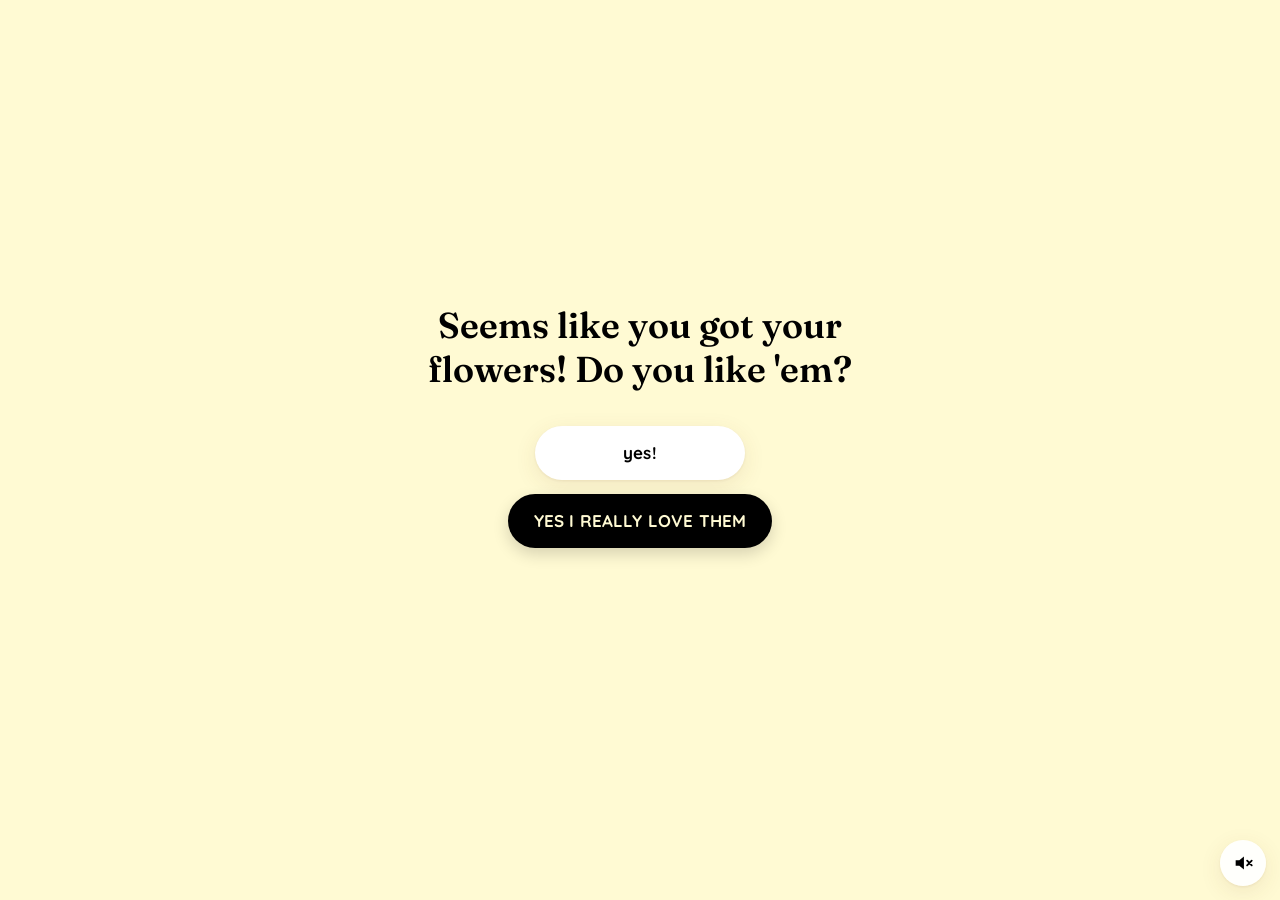
==== index.html @ 2edd3ac1 "Build Raizel's birthday gift site: 13-screen journey + personal dashboard Vanilla HTML/CSS/JS, no bu" ====
<!doctype html>
<html lang="en">
<head>
  <meta charset="utf-8">
  <meta name="viewport" content="width=device-width, initial-scale=1, viewport-fit=cover">
  <meta name="theme-color" content="#FFFAD3">
  <meta name="robots" content="noindex, nofollow">
  <meta name="apple-mobile-web-app-capable" content="yes">
  <meta name="apple-mobile-web-app-title" content="For Raizel">
  <meta name="format-detection" content="telephone=no">
  <title>For Raizel 💌</title>
  <link rel="icon" href="assets/icon.svg" type="image/svg+xml">
  <link rel="apple-touch-icon" href="assets/apple-touch-icon.png">
  <link rel="preconnect" href="https://fonts.googleapis.com">
  <link rel="preconnect" href="https://fonts.gstatic.com" crossorigin>
  <link rel="stylesheet" href="https://fonts.googleapis.com/css2?family=Fraunces:opsz,wght@9..144,400;9..144,600;9..144,800&family=Quicksand:wght@400;500;600;700&display=swap">
  <link rel="stylesheet" href="css/styles.css">
  <script>
    // Decide journey vs dashboard before first paint (no flash on revisits)
    try { if (JSON.parse(localStorage.getItem("rb.journey") || "{}").done) document.documentElement.classList.add("mode-dashboard"); } catch (e) {}
  </script>
</head>
<body>
  <noscript><p class="noscript">This little gift needs JavaScript turned on 💌</p></noscript>

  <!-- ============ PART 1: THE JOURNEY ============ -->
  <div id="journey" class="journey">
    <div id="stage" class="stage" aria-live="polite"></div>
  </div>

  <!-- ============ PART 2: THE DASHBOARD ============ -->
  <div id="dashboard" class="dashboard" hidden>
    <header class="nav" id="nav">
      <div class="nav-bar">
        <a href="#top" class="nav-brand">R <span aria-hidden="true">❤</span> K</a>
        <button class="nav-toggle" id="navToggle" aria-expanded="false" aria-controls="navMenu">
          <span>Menu</span>
          <svg viewBox="0 0 24 24" width="18" height="18" aria-hidden="true"><path d="M6 9l6 6 6-6" fill="none" stroke="currentColor" stroke-width="2.4" stroke-linecap="round" stroke-linejoin="round"/></svg>
        </button>
      </div>
      <nav class="nav-menu" id="navMenu" aria-label="Sections"><ul id="navList"></ul></nav>
    </header>

    <main>
      <section class="hero" id="top">
        <h1 class="hero-title" data-text="hero.title"></h1>
        <p class="hero-sub" data-text="hero.subtitle"></p>
        <p class="hero-body" data-text="hero.body"></p>
        <p class="hero-enjoy" data-text="hero.closing"></p>
      </section>

      <div class="conveyor" id="conveyor" aria-label="Photos of us">
        <div class="conveyor-track" id="conveyorTrack"></div>
      </div>

      <section class="section" id="about">
        <h2 data-text="aboutHer.title"></h2>
        <div class="card about-card" id="aboutBody"></div>
      </section>

      <section class="section" id="dates">
        <h2 data-text="dates.title"></h2>
        <p class="section-intro" data-text="dates.intro"></p>
        <div class="card cal-card">
          <div class="cal-head">
            <button class="icon-btn" id="calPrev" aria-label="Previous month">‹</button>
            <div class="cal-month" id="calLabel"></div>
            <button class="icon-btn" id="calNext" aria-label="Next month">›</button>
          </div>
          <div class="cal-scroller" id="calScroller"></div>
        </div>
        <div class="timeline" id="timeline"></div>
      </section>

      <section class="section" id="letters">
        <h2 data-text="letters.title"></h2>
        <p class="section-intro" data-text="letters.intro"></p>
        <div class="letter-grid" id="letterGrid"></div>
      </section>

      <section class="section" id="numbers">
        <h2 data-text="numbers.title"></h2>
        <div class="stats" id="stats"></div>
      </section>

      <section class="section" id="radio">
        <h2 data-text="radio.title"></h2>
        <div class="card radio-card" id="radioCard"></div>
      </section>

      <section class="section" id="bucket">
        <h2 data-text="bucketList.title"></h2>
        <div class="card bucket-card">
          <ul class="bucket-list" id="bucketList"></ul>
          <form class="bucket-add" id="bucketForm" autocomplete="off">
            <input id="bucketInput" type="text" maxlength="80" enterkeyhint="done" aria-label="New bucket list item">
            <button class="btn btn-small" type="submit">Add</button>
          </form>
        </div>
      </section>

      <section class="section" id="gallery">
        <h2 data-text="gallery.title"></h2>
        <div class="gallery" id="galleryGrid"></div>
      </section>

      <section class="section" id="playlist">
        <h2 data-text="playlist.title"></h2>
        <div class="card playlist-card" id="playlistCard"></div>
      </section>

      <section class="section" id="code">
        <h2 data-text="code.title"></h2>
        <div class="card code-card">
          <p class="section-intro" data-text="code.intro"></p>
          <form class="code-form" id="codeForm" autocomplete="off">
            <input id="codeInput" type="text" autocapitalize="characters" autocorrect="off" spellcheck="false" enterkeyhint="go" aria-label="Gift code">
            <button class="btn btn-small" type="submit">Unlock</button>
          </form>
          <p class="code-msg" id="codeMsg" role="status"></p>
          <div class="reveal" id="reveal" hidden></div>
          <div class="unlocked" id="unlocked"></div>
        </div>
      </section>

      <footer class="footer">
        <p data-text="footer"></p>
        <button class="link-btn" id="replay">↺ replay the beginning</button>
      </footer>
    </main>
  </div>

  <!-- Sound toggle (always visible) -->
  <button class="sound-toggle" id="soundToggle" aria-label="Play music" aria-pressed="false">
    <svg class="ico-on" viewBox="0 0 24 24" aria-hidden="true"><path d="M4 9v6h4l5 4V5L8 9H4z" fill="currentColor"/><path d="M16 8.5a5 5 0 010 7M18.5 6a8.5 8.5 0 010 12" fill="none" stroke="currentColor" stroke-width="2" stroke-linecap="round"/></svg>
    <svg class="ico-off" viewBox="0 0 24 24" aria-hidden="true"><path d="M4 9v6h4l5 4V5L8 9H4z" fill="currentColor"/><path d="M16.5 9.5l5 5m0-5l-5 5" fill="none" stroke="currentColor" stroke-width="2" stroke-linecap="round"/></svg>
  </button>

  <!-- Generic modal (dates, letters) -->
  <div class="modal" id="modal" hidden>
    <div class="modal-backdrop" data-close></div>
    <div class="modal-card" role="dialog" aria-modal="true" aria-labelledby="modalTitle">
      <button class="modal-close" data-close aria-label="Close">✕</button>
      <div class="modal-body" id="modalBody"></div>
    </div>
  </div>

  <!-- Photo lightbox -->
  <div class="lightbox" id="lightbox" hidden>
    <button class="modal-close lb-close" data-close aria-label="Close">✕</button>
    <button class="lb-nav lb-prev" id="lbPrev" aria-label="Previous photo">‹</button>
    <figure class="lb-figure" id="lbFigure"><img id="lbImg" alt=""><figcaption id="lbCount"></figcaption></figure>
    <button class="lb-nav lb-next" id="lbNext" aria-label="Next photo">›</button>
  </div>

  <script src="js/content.js" defer></script>
  <script src="js/giftcodec.js" defer></script>
  <script src="js/gifts.js" defer></script>
  <script src="js/audio.js" defer></script>
  <script src="js/app.js" defer></script>
</body>
</html>
---- css/styles.css ----
/* ============================================================
   Fonts & palette — change the font pair here in one place.
   ============================================================ */
:root {
  --font-display: "Fraunces", Georgia, "Times New Roman", serif;
  --font-body: "Quicksand", ui-rounded, -apple-system, "Segoe UI", sans-serif;

  --cream: #FFFAD3;
  --peach: #FFDBB0;
  --blush: #FFCCB8;
  --pink: #FFB1B1;
  --ink: #000000;

  --card: #FFFFFF;
  --muted: #5b4a42;
  --wrong: #ff4d5e;
  --radius: 22px;
  --shadow: 0 6px 22px rgba(120, 70, 40, 0.10), 0 1px 3px rgba(120, 70, 40, 0.08);
  --ease: cubic-bezier(.22, .8, .32, 1);

  --vh: 100vh;
  --safe-top: env(safe-area-inset-top, 0px);
  --safe-bottom: env(safe-area-inset-bottom, 0px);
}
@supports (height: 100dvh) { :root { --vh: 100dvh; } }

*, *::before, *::after { box-sizing: border-box; }
html { -webkit-text-size-adjust: 100%; text-size-adjust: 100%; }
body {
  margin: 0;
  background: var(--cream);
  color: var(--ink);
  font-family: var(--font-body);
  font-size: 16px;
  line-height: 1.55;
  -webkit-font-smoothing: antialiased;
  -webkit-tap-highlight-color: transparent;
  transition: background-color 2.4s ease;
}
img { max-width: 100%; display: block; }
button, input { font: inherit; color: inherit; }
button { cursor: pointer; touch-action: manipulation; -webkit-user-select: none; user-select: none; }
h1, h2, h3 { font-family: var(--font-display); font-weight: 800; line-height: 1.12; margin: 0; letter-spacing: -0.01em; }
[hidden] { display: none !important; }
.noscript { padding: 40px 24px; text-align: center; }

/* ---------- Buttons ---------- */
.btn {
  display: inline-flex; align-items: center; justify-content: center;
  min-height: 52px; padding: 14px 26px;
  border: 0; border-radius: 999px;
  background: var(--ink); color: var(--cream);
  font-weight: 700; font-size: 17px; letter-spacing: 0.01em;
  box-shadow: 0 6px 16px rgba(0, 0, 0, 0.16);
  transition: transform .18s var(--ease), opacity .3s ease, box-shadow .2s ease;
}
.btn:active { transform: scale(0.95); box-shadow: 0 3px 8px rgba(0, 0, 0, 0.14); }
.btn:disabled { opacity: .55; }
.btn-soft { background: var(--card); color: var(--ink); box-shadow: var(--shadow); }
.btn-small { min-height: 44px; padding: 10px 18px; font-size: 15px; }
.icon-btn {
  width: 40px; height: 40px; border-radius: 50%; border: 0;
  background: var(--cream); font-size: 24px; line-height: 1; font-weight: 700;
  transition: transform .15s var(--ease), opacity .2s;
}
.icon-btn:active { transform: scale(0.9); }
.icon-btn:disabled { opacity: .3; }
.link-btn { background: none; border: 0; padding: 8px; font-size: 13px; color: var(--muted); text-decoration: underline; text-underline-offset: 3px; }

/* ============================================================
   PART 1 — JOURNEY
   ============================================================ */
.journey {
  position: fixed; inset: 0;
  height: var(--vh);
  overflow: hidden;
  overscroll-behavior: none;
  touch-action: manipulation;
  -webkit-user-select: none; user-select: none;
  -webkit-touch-callout: none;
  z-index: 10;
  transition: opacity 1.3s ease;
}
.journey.leaving { opacity: 0; pointer-events: none; }
html.mode-dashboard .journey { display: none; }
html:not(.mode-dashboard) body { overflow: hidden; }

.stage { position: absolute; inset: 0; }
.screen {
  position: absolute; inset: 0;
  display: flex; flex-direction: column; align-items: center; justify-content: center;
  gap: 34px;
  padding: calc(40px + var(--safe-top)) 24px calc(88px + var(--safe-bottom));
  text-align: center;
  opacity: 0;
  transform: translateY(10px);
  transition: opacity .55s ease, transform .55s var(--ease);
}
.screen.in { opacity: 1; transform: none; }
.screen.out { opacity: 0; transform: translateY(-10px); pointer-events: none; }
.screen.slow { transition-duration: 1.1s; }

.screen-text {
  font-family: var(--font-display);
  font-weight: 600;
  font-size: clamp(26px, 7.6vw, 36px);
  line-height: 1.22;
  max-width: 13em;
  margin: 0;
  text-wrap: balance;
}
.screen--auto .screen-text { font-size: clamp(30px, 9vw, 42px); }
.screen--finale .screen-text { font-weight: 800; font-size: clamp(42px, 13vw, 60px); line-height: 1.08; }
.screen-actions { display: flex; flex-direction: column; gap: 14px; align-items: center; width: 100%; }
.screen-actions .btn { min-width: 210px; max-width: 100%; }

/* ---------- Scrabble ---------- */
.scrabble { --tile: min(50px, calc((100vw - 48px - 5 * 7px) / 6)); display: flex; flex-direction: column; align-items: center; gap: 36px; }
.slots, .tray { display: flex; gap: 7px; justify-content: center; }
.tray { flex-wrap: wrap; min-height: var(--tile); }
.slot {
  width: var(--tile); height: var(--tile);
  border-radius: 10px;
  border: 2px dashed rgba(0, 0, 0, .22);
  background: rgba(255, 255, 255, .45);
  display: grid; place-items: center;
  transition: background-color .3s, border-color .3s, transform .3s var(--ease);
}
.slot.hover { border-color: var(--ink); background: rgba(255, 255, 255, .9); transform: scale(1.06); }
.slot.filled { border-color: transparent; background: transparent; }
.tile {
  width: var(--tile); height: var(--tile);
  position: relative;
  touch-action: none;
  -webkit-user-select: none; user-select: none;
  -webkit-touch-callout: none;
  cursor: grab;
  transition: transform .35s var(--ease);
  z-index: 1;
}
.tile.dragging { transition: none; z-index: 50; cursor: grabbing; }
.tile.dragging .tile-face { transform: scale(1.12) rotate(-3deg); box-shadow: 0 12px 22px rgba(0, 0, 0, .25); }
.tile.placed { cursor: default; }
.tile-face {
  position: absolute; inset: 0;
  border-radius: 9px;
  background: linear-gradient(160deg, #FCEBC4, #F2D69E);
  box-shadow: inset 0 -3px 0 rgba(150, 100, 40, .28), 0 3px 8px rgba(120, 80, 30, .2);
  display: grid; place-items: center;
  font-family: var(--font-display); font-weight: 800;
  font-size: calc(var(--tile) * .52);
  transition: transform .2s var(--ease), background .25s, box-shadow .2s;
}
.tile-face small {
  position: absolute; right: 5px; bottom: 2px;
  font-family: var(--font-body); font-size: calc(var(--tile) * .2); font-weight: 700;
}
.tile.wrong .tile-face { animation: shake .45s ease; background: var(--wrong); color: #fff; }
.tile.placed .tile-face { animation: pop .35s var(--ease); }
.scrabble.solved .tile-face { background: linear-gradient(160deg, #FFD3D3, var(--pink)); }
@keyframes shake {
  0%, 100% { transform: translateX(0); }
  20% { transform: translateX(-7px) rotate(-3deg); }
  40% { transform: translateX(6px) rotate(3deg); }
  60% { transform: translateX(-4px); }
  80% { transform: translateX(3px); }
}
@keyframes pop { 0% { transform: scale(.8); } 60% { transform: scale(1.1); } 100% { transform: scale(1); } }
.hint { font-size: 14px; color: var(--muted); margin: -12px 0 0; }

/* ---------- Slider ---------- */
.slider {
  --p: 0;
  --thumb: 60px;
  position: relative;
  width: min(320px, 100%);
  height: 68px;
  border-radius: 999px;
  background: #fff;
  box-shadow: inset 0 2px 6px rgba(0, 0, 0, .08), var(--shadow);
  touch-action: none;
  -webkit-user-select: none; user-select: none;
  overflow: hidden;
}
.slider-fill {
  position: absolute; left: 0; top: 0; bottom: 0;
  width: calc(var(--thumb) + 4px + (100% - var(--thumb) - 8px) * var(--p));
  background: linear-gradient(90deg, var(--peach), var(--pink));
  border-radius: inherit;
}
.slider-label {
  position: absolute; inset: 0; display: grid; place-items: center;
  padding-left: calc(var(--thumb) * .8);
  font-weight: 700; font-size: 15px; letter-spacing: .03em; color: var(--muted);
  opacity: calc(1 - var(--p) * 1.8);
  pointer-events: none;
}
.slider-thumb {
  position: absolute; top: 4px; left: 4px;
  width: var(--thumb); height: var(--thumb);
  border-radius: 50%;
  background: var(--ink); color: var(--cream);
  display: grid; place-items: center; font-size: 24px;
  box-shadow: 0 4px 12px rgba(0, 0, 0, .25);
  cursor: grab;
}
.slider.returning .slider-thumb, .slider.returning .slider-fill { transition: transform .4s var(--ease), width .4s var(--ease); }
.slider.done .slider-label { opacity: 1; padding-left: 0; padding-right: calc(var(--thumb) * .8); color: var(--ink); }

/* ---------- Particle burst (hearts / confetti) ---------- */
.burst { position: fixed; left: 0; top: 0; width: 0; height: 0; pointer-events: none; z-index: 200; }
.burst span {
  position: absolute; left: 0; top: 0;
  font-size: var(--s, 20px);
  opacity: 0;
  animation: burst var(--d, 1.2s) cubic-bezier(.15, .7, .3, 1) forwards;
  will-change: transform, opacity;
}
.burst i { position: absolute; left: 0; top: 0; width: 8px; height: 12px; border-radius: 2px; background: var(--c); opacity: 0; animation: burst var(--d, 1.2s) cubic-bezier(.15, .7, .3, 1) forwards; }
@keyframes burst {
  0% { opacity: 1; transform: translate(-50%, -50%) scale(.4) rotate(0); }
  70% { opacity: 1; }
  100% { opacity: 0; transform: translate(calc(-50% + var(--x)), calc(-50% + var(--y))) scale(1) rotate(var(--r)); }
}

/* ============================================================
   PART 2 — DASHBOARD
   ============================================================ */
.dashboard { opacity: 0; transform: translateY(12px); transition: opacity 1.2s ease, transform 1.2s var(--ease); }
.dashboard.shown { opacity: 1; transform: none; }
html.mode-dashboard .dashboard { display: block !important; opacity: 1; transform: none; }
html { scroll-behavior: smooth; scroll-padding-top: calc(68px + var(--safe-top)); }

main { max-width: 640px; margin: 0 auto; padding: 0 0 calc(40px + var(--safe-bottom)); }

/* ---------- Navbar ---------- */
.nav {
  position: sticky; top: 0; z-index: 40;
  padding: var(--safe-top) 12px 0;
  background: rgba(255, 250, 211, .86);
  -webkit-backdrop-filter: saturate(1.4) blur(12px);
  backdrop-filter: saturate(1.4) blur(12px);
  border-bottom: 1px solid rgba(0, 0, 0, .05);
  transition: transform .35s var(--ease);
}
.nav.hide { transform: translateY(-100%); }
.nav-bar { max-width: 640px; margin: 0 auto; height: 56px; display: flex; align-items: center; justify-content: space-between; }
.nav-brand { font-family: var(--font-display); font-weight: 800; font-size: 20px; color: var(--ink); text-decoration: none; padding: 6px; }
.nav-brand span { color: #ff7b8a; }
.nav-toggle {
  display: inline-flex; align-items: center; gap: 6px;
  border: 0; border-radius: 999px; padding: 9px 16px;
  background: var(--card); box-shadow: var(--shadow);
  font-weight: 700; font-size: 14px;
  transition: transform .15s var(--ease);
}
.nav-toggle:active { transform: scale(.95); }
.nav-toggle svg { transition: transform .3s var(--ease); }
.nav.open .nav-toggle svg { transform: rotate(180deg); }
.nav-menu { display: grid; grid-template-rows: 0fr; transition: grid-template-rows .35s var(--ease); max-width: 640px; margin: 0 auto; }
.nav.open .nav-menu { grid-template-rows: 1fr; }
.nav-menu ul { overflow: hidden; list-style: none; margin: 0; padding: 0; display: flex; flex-wrap: wrap; gap: 8px; }
.nav.open .nav-menu ul { padding: 4px 0 14px; }
.nav-menu a {
  display: block; padding: 8px 14px; border-radius: 999px;
  background: var(--card); color: var(--ink); text-decoration: none;
  font-weight: 600; font-size: 14px; box-shadow: 0 2px 6px rgba(0, 0, 0, .06);
  transition: background-color .2s, transform .15s;
}
.nav-menu a:active { transform: scale(.95); background: var(--blush); }

/* ---------- Hero ---------- */
.hero {
  margin: 16px 16px 0;
  padding: 40px 24px 36px;
  border-radius: 30px;
  background: linear-gradient(165deg, var(--pink) 0%, var(--blush) 45%, var(--peach) 100%);
  text-align: center;
  box-shadow: var(--shadow);
}
.hero-title { font-size: clamp(32px, 10vw, 46px); }
.hero-sub { font-family: var(--font-display); font-style: italic; font-weight: 400; font-size: 17px; margin: 14px 0 20px; }
.hero-body { margin: 0 auto; max-width: 30em; font-weight: 500; }
.hero-enjoy { font-family: var(--font-display); font-weight: 800; font-size: 26px; margin: 18px 0 0; }

/* ---------- Photo conveyor ---------- */
.conveyor { overflow: hidden; padding: 22px 0 6px; -webkit-mask-image: linear-gradient(90deg, transparent, #000 8%, #000 92%, transparent); mask-image: linear-gradient(90deg, transparent, #000 8%, #000 92%, transparent); }
.conveyor-track { display: flex; width: max-content; animation: conveyor var(--dur, 40s) linear infinite; }
.conveyor.paused .conveyor-track { animation-play-state: paused; }
@media (hover: hover) { .conveyor:hover .conveyor-track { animation-play-state: paused; } }
.conveyor-item { flex: 0 0 auto; padding-right: 12px; }
.conveyor-item button { display: block; padding: 0; border: 0; background: none; }
.conveyor-item img {
  width: 116px; height: 145px; object-fit: cover;
  border-radius: 18px; background: var(--blush);
  border: 4px solid #fff; box-shadow: var(--shadow);
}
.conveyor-item:nth-child(odd) img { transform: rotate(-2deg); }
.conveyor-item:nth-child(even) img { transform: rotate(2deg); }
@keyframes conveyor { from { transform: translateX(0); } to { transform: translateX(-50%); } }

/* ---------- Sections ---------- */
.section { padding: 44px 16px 0; }
.section h2 { font-size: 30px; margin-bottom: 6px; }
.section h2::after { content: ""; display: block; width: 44px; height: 5px; border-radius: 3px; margin-top: 10px; background: var(--pink); }
.section-intro { margin: 8px 0 16px; color: var(--muted); font-weight: 500; }
.section h2 + .card, .section h2 + .stats, .section h2 + .gallery { margin-top: 18px; }
.card { background: var(--card); border-radius: var(--radius); box-shadow: var(--shadow); padding: 20px; }
.reveal-on-scroll { opacity: 0; transform: translateY(12px); transition: opacity .7s ease, transform .7s var(--ease); }
.reveal-on-scroll.visible { opacity: 1; transform: none; }

/* About */
.about-card p { margin: 0 0 12px; }
.about-card p:last-of-type { margin-bottom: 0; }
.facts { display: flex; flex-wrap: wrap; gap: 8px; margin-top: 16px; }
.fact { background: var(--cream); border-radius: 14px; padding: 8px 12px; font-size: 14px; }
.fact b { display: block; font-size: 11px; text-transform: uppercase; letter-spacing: .06em; color: var(--muted); }

/* ---------- Calendar ---------- */
.cal-card { padding: 16px 12px 18px; }
.cal-head { display: flex; align-items: center; justify-content: space-between; margin-bottom: 10px; }
.cal-month { font-family: var(--font-display); font-weight: 700; font-size: 20px; }
.cal-scroller {
  display: flex; overflow-x: auto; scroll-snap-type: x mandatory;
  scrollbar-width: none; -webkit-overflow-scrolling: touch; overscroll-behavior-x: contain;
}
.cal-scroller::-webkit-scrollbar { display: none; }
.cal-month-grid { flex: 0 0 100%; scroll-snap-align: start; padding: 0 4px; }
.cal-grid { display: grid; grid-template-columns: repeat(7, 1fr); gap: 4px; text-align: center; }
.cal-dow { font-size: 11px; font-weight: 700; color: var(--muted); text-transform: uppercase; padding-bottom: 4px; }
.cal-day { aspect-ratio: 1; display: grid; place-items: center; border-radius: 12px; font-size: 14px; font-weight: 500; position: relative; }
.cal-day.today { outline: 2px solid var(--ink); outline-offset: -2px; }
.cal-day.event {
  border: 0; font-weight: 700; background: var(--pink);
  box-shadow: 0 3px 8px rgba(255, 110, 110, .35);
  transition: transform .15s var(--ease);
  animation: glow 2.6s ease-in-out infinite;
}
.cal-day.event::after { content: "❤"; position: absolute; top: -3px; right: -1px; font-size: 10px; color: #e2475a; }
.cal-day.event:active { transform: scale(.9); }
@keyframes glow { 50% { box-shadow: 0 3px 14px rgba(255, 110, 110, .6); } }

.timeline { display: flex; gap: 10px; overflow-x: auto; padding: 16px 2px 8px; scrollbar-width: none; scroll-snap-type: x proximity; }
.timeline::-webkit-scrollbar { display: none; }
.chip {
  flex: 0 0 auto; scroll-snap-align: start;
  border: 0; border-radius: 16px; padding: 10px 14px; text-align: left;
  background: var(--card); box-shadow: var(--shadow);
  transition: transform .15s var(--ease);
  max-width: 200px;
}
.chip:active { transform: scale(.96); }
.chip small { display: block; font-size: 12px; font-weight: 700; color: #d85566; }
.chip span { font-weight: 600; font-size: 14px; line-height: 1.3; display: block; }

/* ---------- Letters ---------- */
.letter-grid { display: grid; grid-template-columns: repeat(auto-fill, minmax(150px, 1fr)); gap: 14px; }
.letter-card {
  position: relative; border: 0; text-align: left;
  min-height: 150px; padding: 18px 16px;
  border-radius: var(--radius);
  background: var(--card); box-shadow: var(--shadow);
  display: flex; flex-direction: column; justify-content: space-between; gap: 12px;
  transition: transform .18s var(--ease);
  overflow: hidden;
}
.letter-card::before { content: ""; position: absolute; inset: 0 0 auto 0; height: 7px; background: var(--c, var(--pink)); }
.letter-card:active { transform: scale(.96) rotate(-1deg); }
.letter-card .icon { font-size: 30px; }
.letter-card h3 { font-size: 19px; }
.letter-card .open { font-size: 12px; font-weight: 700; color: var(--muted); }
.letter-card:first-child { grid-column: 1 / -1; min-height: 120px; }

/* ---------- Numbers ---------- */
.stats { display: grid; grid-template-columns: 1fr 1fr; gap: 12px; }
.stat {
  background: var(--card); border-radius: var(--radius); box-shadow: var(--shadow);
  padding: 18px 14px; text-align: center;
  display: flex; flex-direction: column; justify-content: center; gap: 4px;
}
.stat-value { font-family: var(--font-display); font-weight: 800; font-size: 40px; line-height: 1; }
.stat-value.text { font-size: 20px; line-height: 1.2; }
.stat-label { font-size: 13px; font-weight: 700; color: var(--muted); }
.stat:nth-child(1) { background: var(--pink); grid-column: 1 / -1; }
.stat:nth-child(1) .stat-value { font-size: 56px; }
.stat:nth-child(2) { background: var(--peach); }
.stat:nth-child(3) { background: var(--blush); }
.stat:nth-child(4) { grid-column: 1 / -1; }
.stat:nth-child(5) { grid-column: 1 / -1; background: var(--ink); color: var(--cream); }
.stat:nth-child(5) .stat-label { color: var(--peach); }
.stat:nth-child(5) .stat-value { font-size: 34px; letter-spacing: .06em; }

/* ---------- Radio ---------- */
.radio-card { text-align: center; background: linear-gradient(160deg, #fff, var(--cream)); }
.radio-label { font-weight: 700; margin: 0 0 14px; }
.radio-play {
  width: 84px; height: 84px; border-radius: 50%; border: 0;
  background: var(--ink); color: var(--cream);
  display: inline-grid; place-items: center;
  box-shadow: 0 0 0 10px rgba(255, 177, 177, .45), 0 8px 20px rgba(0, 0, 0, .2);
  transition: transform .18s var(--ease);
  animation: pulse 2.4s ease-in-out infinite;
}
.radio-play:active { transform: scale(.92); }
.radio-play svg { width: 34px; height: 34px; margin-left: 5px; }
@keyframes pulse { 50% { box-shadow: 0 0 0 16px rgba(255, 177, 177, .2), 0 8px 20px rgba(0, 0, 0, .2); } }
.embed { position: relative; width: 100%; aspect-ratio: 16 / 9; border-radius: 16px; overflow: hidden; background: #000; }
.embed iframe { position: absolute; inset: 0; width: 100%; height: 100%; border: 0; }
.soon { color: var(--muted); font-size: 14px; margin: 14px 0 0; }

/* ---------- Bucket list ---------- */
.bucket-list { list-style: none; margin: 0; padding: 0; }
.bucket-item { display: flex; align-items: center; gap: 12px; padding: 10px 2px; border-bottom: 1px dashed rgba(0, 0, 0, .1); }
.bucket-item label { flex: 1; display: flex; align-items: center; gap: 12px; cursor: pointer; font-weight: 600; min-height: 32px; }
.bucket-item input { position: absolute; opacity: 0; pointer-events: none; }
.check {
  flex: 0 0 26px; height: 26px; border-radius: 9px;
  border: 2px solid var(--ink); background: #fff;
  display: grid; place-items: center;
  transition: background-color .25s, transform .25s var(--ease);
}
.check svg { width: 16px; height: 16px; opacity: 0; transform: scale(.4); transition: opacity .2s, transform .3s var(--ease); }
.bucket-item input:checked + .check { background: var(--pink); transform: rotate(-6deg); }
.bucket-item input:checked + .check svg { opacity: 1; transform: none; }
.bucket-item input:checked ~ .txt { text-decoration: line-through; text-decoration-thickness: 2px; color: var(--muted); }
.bucket-item input:focus-visible + .check { outline: 3px solid var(--peach); outline-offset: 2px; }
.bucket-item .del { border: 0; background: none; font-size: 16px; color: var(--muted); width: 32px; height: 32px; border-radius: 50%; }
.bucket-item .del:active { background: var(--cream); }
.bucket-add, .code-form { display: flex; gap: 8px; margin-top: 16px; }
.bucket-add input, .code-form input {
  flex: 1; min-width: 0;
  padding: 12px 16px; border-radius: 999px;
  border: 2px solid var(--peach); background: var(--cream);
  font-size: 16px; /* ≥16px prevents iOS zoom-on-focus */
  outline: none; transition: border-color .2s;
}
.bucket-add input:focus, .code-form input:focus { border-color: var(--ink); }
.bucket-item.new { animation: slideIn .4s var(--ease); }
@keyframes slideIn { from { opacity: 0; transform: translateY(8px); } }

/* ---------- Gallery ---------- */
.gallery { display: grid; grid-template-columns: 1fr 1fr; gap: 10px; }
.gallery button { padding: 0; border: 0; border-radius: 18px; overflow: hidden; background: var(--blush); box-shadow: var(--shadow); aspect-ratio: 4 / 5; transition: transform .18s var(--ease); }
.gallery button:first-child { grid-column: 1 / -1; aspect-ratio: 4 / 3; }
.gallery button:active { transform: scale(.97); }
.gallery img { width: 100%; height: 100%; object-fit: cover; }

/* ---------- Playlist ---------- */
.playlist-card { padding: 16px; }
.playlist-card iframe { width: 100%; height: 352px; border: 0; border-radius: 14px; display: block; }
.playlist-link {
  display: flex; align-items: center; gap: 14px; text-decoration: none; color: var(--ink);
  margin-top: 12px; padding: 12px 14px; border-radius: 16px; background: var(--cream); font-weight: 700;
}
.playlist-link .disc { width: 44px; height: 44px; border-radius: 50%; background: radial-gradient(circle, var(--cream) 18%, var(--ink) 20%, #333 60%, var(--ink) 62%); animation: spin 5s linear infinite; flex: 0 0 auto; }
@keyframes spin { to { transform: rotate(360deg); } }

/* ---------- Code / gift reveal ---------- */
.code-card { background: linear-gradient(170deg, #fff 40%, var(--cream)); }
.code-card .section-intro { margin-top: 0; }
.code-form.wrong input { animation: shake .45s ease; border-color: var(--wrong); }
.code-msg { min-height: 1.4em; margin: 10px 0 0; font-size: 14px; font-weight: 600; color: #c73a4c; text-align: center; }
.reveal { perspective: 800px; margin-top: 6px; }
.gift-box { display: grid; place-items: center; height: 150px; }
.gift-box .box { font-size: 84px; line-height: 1; animation: wiggle .9s ease-in-out; }
.gift-box.open .box { animation: boxOpen .5s ease forwards; }
@keyframes wiggle { 0%, 100% { transform: rotate(0); } 20% { transform: rotate(-10deg) scale(1.05); } 40% { transform: rotate(9deg); } 60% { transform: rotate(-7deg) scale(1.08); } 80% { transform: rotate(5deg); } }
@keyframes boxOpen { to { transform: scale(1.6); opacity: 0; } }
.gift-note {
  position: relative;
  margin: 0 auto; padding: 26px 22px 24px; text-align: center;
  border-radius: 20px;
  background: repeating-linear-gradient(transparent 0 29px, rgba(255, 150, 150, .18) 29px 30px), linear-gradient(170deg, #fff, var(--cream));
  box-shadow: 0 10px 30px rgba(200, 100, 80, .22);
  border: 2px solid var(--blush);
  animation: noteIn .8s var(--ease) both;
}
@keyframes noteIn { from { opacity: 0; transform: rotateX(70deg) translateY(20px) scale(.9); } }
.gift-note .emoji { font-size: 48px; line-height: 1; }
.gift-note .kicker { font-size: 12px; font-weight: 700; letter-spacing: .12em; text-transform: uppercase; color: #d85566; margin: 10px 0 4px; }
.gift-note h3 { font-size: 28px; margin-bottom: 12px; }
.gift-note p { margin: 0; white-space: pre-line; font-family: var(--font-display); font-style: italic; font-size: 18px; line-height: 1.5; }
.unlocked { display: flex; flex-wrap: wrap; gap: 8px; justify-content: center; margin-top: 16px; }
.unlocked:empty { display: none; }
.unlocked .chip { font-size: 14px; font-weight: 700; padding: 8px 14px; border-radius: 999px; background: var(--cream); box-shadow: none; }

/* ---------- Footer ---------- */
.footer { text-align: center; padding: 56px 24px 24px; color: var(--muted); font-weight: 600; }
.footer p { margin: 0 0 6px; }

/* ============================================================
   Modal & lightbox
   ============================================================ */
.modal, .lightbox { position: fixed; inset: 0; z-index: 100; display: flex; align-items: center; justify-content: center; }
.modal-backdrop { position: absolute; inset: 0; background: rgba(60, 30, 20, .38); opacity: 0; transition: opacity .3s ease; }
.modal-card {
  position: relative;
  width: min(560px, calc(100% - 24px));
  max-height: calc(var(--vh) - 48px - var(--safe-top) - var(--safe-bottom));
  overflow-y: auto; -webkit-overflow-scrolling: touch; overscroll-behavior: contain;
  background: var(--cream); border-radius: 26px;
  box-shadow: 0 20px 60px rgba(0, 0, 0, .25);
  opacity: 0; transform: translateY(14px) scale(.97);
  transition: opacity .3s ease, transform .35s var(--ease);
}
.modal.open .modal-backdrop { opacity: 1; }
.modal.open .modal-card { opacity: 1; transform: none; }
.modal-close {
  position: sticky; top: 12px; float: right; margin: 12px 12px 0 0; z-index: 2;
  width: 40px; height: 40px; border-radius: 50%; border: 0;
  background: var(--ink); color: var(--cream); font-size: 17px; font-weight: 700;
  display: grid; place-items: center;
  transition: transform .15s var(--ease);
}
.modal-close:active { transform: scale(.9); }
.modal-body { padding: 26px 24px 30px; }
.modal-body h3 { font-size: 26px; margin: 4px 50px 4px 0; }
.modal-body .date { font-size: 13px; font-weight: 700; color: #d85566; text-transform: uppercase; letter-spacing: .06em; }
.modal-body .photo { width: 100%; aspect-ratio: 4 / 3; object-fit: cover; border-radius: 18px; margin: 16px 0; background: var(--blush); }
.modal-body h4 { font-family: var(--font-display); font-size: 17px; margin: 16px 0 4px; }
.modal-body p { margin: 0; }
.letter-text { white-space: pre-line; font-size: 17px; line-height: 1.7; margin-top: 16px !important; }
.letter-paper { background: repeating-linear-gradient(transparent 0 28px, rgba(255, 150, 150, .16) 28px 29px); }

.lightbox { background: rgba(255, 250, 211, .97); opacity: 0; transition: opacity .3s ease; touch-action: pan-y; }
.lightbox.open { opacity: 1; }
.lb-close { position: absolute; top: calc(12px + var(--safe-top)); right: 12px; margin: 0; float: none; }
.lb-figure { margin: 0; padding: 60px 16px; display: flex; flex-direction: column; align-items: center; gap: 12px; }
.lb-figure img { max-height: calc(var(--vh) - 170px); max-width: 100%; border-radius: 18px; border: 5px solid #fff; box-shadow: var(--shadow); transition: opacity .25s ease, transform .3s var(--ease); }
.lb-figure img.swap { opacity: 0; transform: scale(.96); }
.lb-figure figcaption { font-weight: 700; font-size: 14px; color: var(--muted); }
.lb-nav {
  position: absolute; bottom: calc(24px + var(--safe-bottom));
  width: 48px; height: 48px; border-radius: 50%; border: 0;
  background: #fff; box-shadow: var(--shadow); font-size: 26px; font-weight: 700;
}
.lb-prev { left: calc(50% - 90px); }
.lb-next { right: calc(50% - 90px); }
.lb-nav:active { transform: scale(.9); }

/* ---------- Sound toggle ---------- */
.sound-toggle {
  position: fixed; z-index: 90;
  right: 14px; bottom: calc(14px + var(--safe-bottom));
  width: 46px; height: 46px; border-radius: 50%; border: 0;
  background: rgba(255, 255, 255, .92); color: var(--ink);
  box-shadow: var(--shadow);
  display: grid; place-items: center;
  transition: transform .15s var(--ease), opacity .3s;
}
.sound-toggle:active { transform: scale(.9); }
.sound-toggle svg { width: 22px; height: 22px; }
.sound-toggle .ico-on { display: none; }
.sound-toggle[aria-pressed="true"] .ico-on { display: block; }
.sound-toggle[aria-pressed="true"] .ico-off { display: none; }

/* ---------- Reduced motion ---------- */
@media (prefers-reduced-motion: reduce) {
  *, *::before, *::after { animation-duration: .01ms !important; animation-iteration-count: 1 !important; transition-duration: .2s !important; }
  .conveyor { overflow-x: auto; }
  .conveyor-track { animation: none; }
}
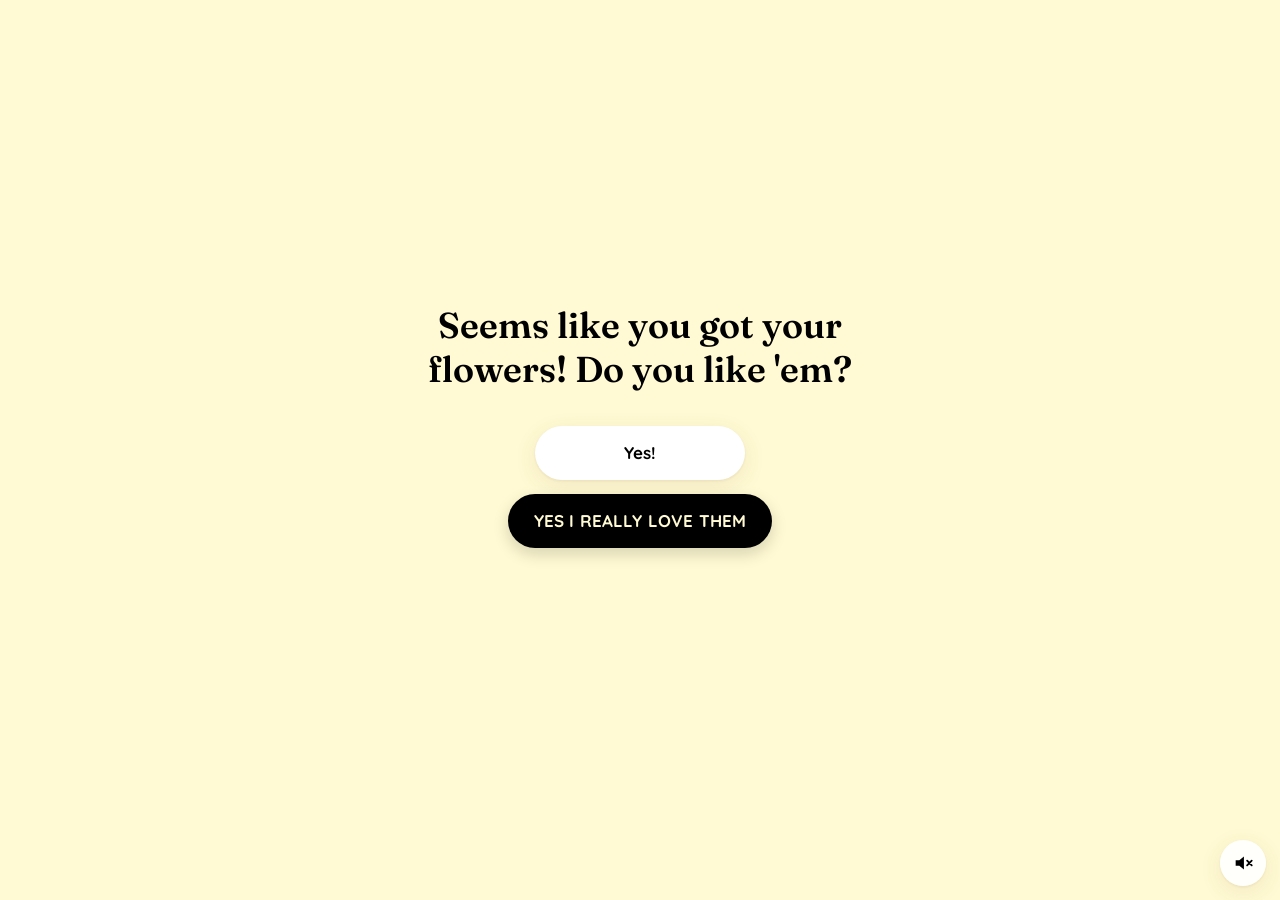
==== commit 15791e47: "Update birthday site: new intro copy, Remember This Day? calendar, About Raizel, future-self letters" ====
--- a/index.html
+++ b/index.html
@@ -32,7 +32,7 @@
   <div id="dashboard" class="dashboard" hidden>
     <header class="nav" id="nav">
       <div class="nav-bar">
-        <a href="#top" class="nav-brand">R <span aria-hidden="true">❤</span> K</a>
+        <a href="#top" class="nav-brand" aria-label="Back to top">🌸</a>
         <button class="nav-toggle" id="navToggle" aria-expanded="false" aria-controls="navMenu">
           <span>Menu</span>
           <svg viewBox="0 0 24 24" width="18" height="18" aria-hidden="true"><path d="M6 9l6 6 6-6" fill="none" stroke="currentColor" stroke-width="2.4" stroke-linecap="round" stroke-linejoin="round"/></svg>
@@ -153,7 +153,15 @@
     <button class="lb-nav lb-next" id="lbNext" aria-label="Next photo">›</button>
   </div>
 
+  <!-- Pinch-to-zoom photo viewer (opened from a date popup's photos) -->
+  <div class="zoom" id="zoom" hidden>
+    <div class="zoom-stage" id="zoomStage"><img id="zoomImg" alt="" draggable="false"></div>
+    <button class="modal-close zoom-close" id="zoomClose" aria-label="Close zoom">✕</button>
+    <p class="zoom-hint">Pinch or scroll to zoom · double-tap to reset</p>
+  </div>
+
   <script src="js/content.js" defer></script>
+  <script src="js/photo-manifest.js" defer></script>
   <script src="js/giftcodec.js" defer></script>
   <script src="js/gifts.js" defer></script>
   <script src="js/audio.js" defer></script>
--- a/css/styles.css
+++ b/css/styles.css
@@ -247,6 +247,7 @@
 .nav-bar { max-width: 640px; margin: 0 auto; height: 56px; display: flex; align-items: center; justify-content: space-between; }
 .nav-brand { font-family: var(--font-display); font-weight: 800; font-size: 20px; color: var(--ink); text-decoration: none; padding: 6px; }
 .nav-brand span { color: #ff7b8a; }
+.nav-brand[aria-label] { font-size: 26px; line-height: 1; }
 .nav-toggle {
   display: inline-flex; align-items: center; gap: 6px;
   border: 0; border-radius: 999px; padding: 9px 16px;
@@ -315,6 +316,19 @@
 .facts { display: flex; flex-wrap: wrap; gap: 8px; margin-top: 16px; }
 .fact { background: var(--cream); border-radius: 14px; padding: 8px 12px; font-size: 14px; }
 .fact b { display: block; font-size: 11px; text-transform: uppercase; letter-spacing: .06em; color: var(--muted); }
+.about-sub { font-size: 20px; margin-bottom: 10px; }
+.generals { margin: 0; display: grid; gap: 0; }
+.general { display: grid; grid-template-columns: 96px 1fr; gap: 12px; padding: 9px 0; border-bottom: 1px dashed rgba(0, 0, 0, .1); }
+.general:last-child { border-bottom: 0; padding-bottom: 0; }
+.general dt { font-size: 12px; font-weight: 700; text-transform: uppercase; letter-spacing: .06em; color: var(--muted); padding-top: 2px; }
+.general dd { margin: 0; font-weight: 600; }
+.about-grid { display: grid; grid-template-columns: 1fr 1fr; gap: 10px; margin-top: 12px; }
+.about-item { background: var(--card); border-radius: 18px; box-shadow: var(--shadow); padding: 14px; display: flex; flex-direction: column; gap: 4px; }
+.about-item:nth-child(4n+1) { background: var(--pink); }
+.about-item:nth-child(4n+2) { background: var(--peach); }
+.about-item:nth-child(4n+3) { background: var(--blush); }
+.about-item b { font-size: 11px; font-weight: 700; text-transform: uppercase; letter-spacing: .06em; color: var(--muted); }
+.about-item span { font-weight: 600; font-size: 15px; line-height: 1.35; }
 
 /* ---------- Calendar ---------- */
 .cal-card { padding: 16px 12px 18px; }
@@ -339,6 +353,20 @@
 .cal-day.event::after { content: "❤"; position: absolute; top: -3px; right: -1px; font-size: 10px; color: #e2475a; }
 .cal-day.event:active { transform: scale(.9); }
 @keyframes glow { 50% { box-shadow: 0 3px 14px rgba(255, 110, 110, .6); } }
+/* little heart on every "together" day (May 1, 2026 → today) */
+.cal-day.together::before { content: "♥"; position: absolute; bottom: 1px; left: 50%; transform: translateX(-50%); font-size: 9px; line-height: 1; color: #ff6f85; }
+.cal-day.event.together::before { color: #c2334a; }
+/* the day we started dating — gold box */
+.cal-day.gold {
+  background: linear-gradient(145deg, #FFF1A8, #F7C948 60%, #E9B21F);
+  outline: 2px solid #C99A0E; outline-offset: -2px;
+  box-shadow: 0 3px 12px rgba(214, 160, 20, .55);
+  animation: goldGlow 2.6s ease-in-out infinite;
+}
+.cal-day.gold::after { content: "★"; color: #A57800; }
+@keyframes goldGlow { 50% { box-shadow: 0 3px 18px rgba(233, 178, 31, .85); } }
+.chip.gold { background: linear-gradient(145deg, #FFF4BF, #FBD869); }
+.chip.gold small { color: #8a6500; }
 
 .timeline { display: flex; gap: 10px; overflow-x: auto; padding: 16px 2px 8px; scrollbar-width: none; scroll-snap-type: x proximity; }
 .timeline::-webkit-scrollbar { display: none; }
@@ -370,6 +398,7 @@
 .letter-card h3 { font-size: 19px; }
 .letter-card .open { font-size: 12px; font-weight: 700; color: var(--muted); }
 .letter-card:first-child { grid-column: 1 / -1; min-height: 120px; }
+.letter-card.journal-card { grid-column: 1 / -1; min-height: 120px; background: linear-gradient(160deg, #fff 50%, var(--cream)); }
 
 /* ---------- Numbers ---------- */
 .stats { display: grid; grid-template-columns: 1fr 1fr; gap: 12px; }
@@ -444,6 +473,8 @@
 .gallery button:first-child { grid-column: 1 / -1; aspect-ratio: 4 / 3; }
 .gallery button:active { transform: scale(.97); }
 .gallery img { width: 100%; height: 100%; object-fit: cover; }
+.gallery button:last-child:nth-child(even) { grid-column: 1 / -1; aspect-ratio: 4 / 3; }
+.gallery .soon { grid-column: 1 / -1; text-align: center; }
 
 /* ---------- Playlist ---------- */
 .playlist-card { padding: 16px; }
@@ -522,6 +553,50 @@
 .letter-text { white-space: pre-line; font-size: 17px; line-height: 1.7; margin-top: 16px !important; }
 .letter-paper { background: repeating-linear-gradient(transparent 0 28px, rgba(255, 150, 150, .16) 28px 29px); }
 
+/* date popup: gold for the anniversary */
+.modal-body.ev-gold .date { color: #A57800; }
+.modal-body.ev-gold h3 { text-decoration: underline wavy #E9B21F; text-underline-offset: 6px; text-decoration-thickness: 2px; }
+
+/* date popup photo carousel */
+.ev-carousel { margin: 16px 0 4px; }
+.ev-track {
+  display: flex; overflow-x: auto; scroll-snap-type: x mandatory;
+  -webkit-overflow-scrolling: touch; overscroll-behavior-x: contain; scrollbar-width: none;
+  border-radius: 18px; background: var(--blush);
+}
+.ev-track::-webkit-scrollbar { display: none; }
+.ev-slide { flex: 0 0 100%; scroll-snap-align: center; padding: 0; border: 0; background: none; aspect-ratio: 4 / 5; cursor: zoom-in; }
+.ev-slide img { width: 100%; height: 100%; object-fit: cover; }
+.ev-dots { display: flex; justify-content: center; gap: 6px; margin-top: 10px; }
+.ev-dot { width: 8px; height: 8px; padding: 0; border: 0; border-radius: 50%; background: rgba(0, 0, 0, .18); transition: width .25s var(--ease), background-color .25s; }
+.ev-dot.on { width: 20px; border-radius: 4px; background: var(--ink); }
+
+/* pinch-to-zoom viewer */
+.zoom { position: fixed; inset: 0; z-index: 120; background: rgba(20, 12, 8, .94); opacity: 0; transition: opacity .25s ease; }
+.zoom.open { opacity: 1; }
+.zoom-stage { position: absolute; inset: 0; display: grid; place-items: center; overflow: hidden; touch-action: none; }
+.zoom-stage img { max-width: 100%; max-height: var(--vh); object-fit: contain; transform-origin: center; will-change: transform; -webkit-user-select: none; user-select: none; -webkit-touch-callout: none; }
+.zoom-close { position: absolute; top: calc(12px + var(--safe-top)); right: 12px; margin: 0; float: none; width: 46px; height: 46px; background: var(--cream); color: var(--ink); font-size: 19px; }
+.zoom-hint { position: absolute; left: 0; right: 0; bottom: calc(16px + var(--safe-bottom)); margin: 0; text-align: center; font-size: 12px; font-weight: 600; color: rgba(255, 250, 211, .7); pointer-events: none; }
+
+/* "A Note From The Future" */
+.journal { margin-top: 18px; display: flex; flex-direction: column; gap: 12px; }
+.journal-input {
+  width: 100%; min-height: 220px; resize: vertical;
+  padding: 16px; border-radius: 18px; border: 2px solid var(--peach);
+  background: #fff; font: inherit; font-size: 17px; line-height: 1.6; color: var(--ink);
+  outline: none; transition: border-color .2s;
+}
+.journal-input:focus { border-color: var(--ink); }
+.journal-input.wrong { animation: shake .45s ease; border-color: var(--wrong); }
+.journal-actions { display: flex; flex-wrap: wrap; gap: 8px; }
+.journal-entry { background: #fff; border-radius: 18px; padding: 16px; box-shadow: var(--shadow); animation: slideIn .4s var(--ease); }
+.journal-entry.current { border: 2px solid var(--pink); }
+.journal-entry small { display: block; font-size: 12px; font-weight: 700; color: #d85566; margin-bottom: 6px; }
+.journal-entry p { margin: 0 0 12px; white-space: pre-line; font-size: 16px; line-height: 1.6; }
+.journal-entry:not(.current) p { font-size: 15px; }
+.journal-past { font-family: var(--font-display); font-size: 17px; margin: 10px 0 0; }
+
 .lightbox { background: rgba(255, 250, 211, .97); opacity: 0; transition: opacity .3s ease; touch-action: pan-y; }
 .lightbox.open { opacity: 1; }
 .lb-close { position: absolute; top: calc(12px + var(--safe-top)); right: 12px; margin: 0; float: none; }
